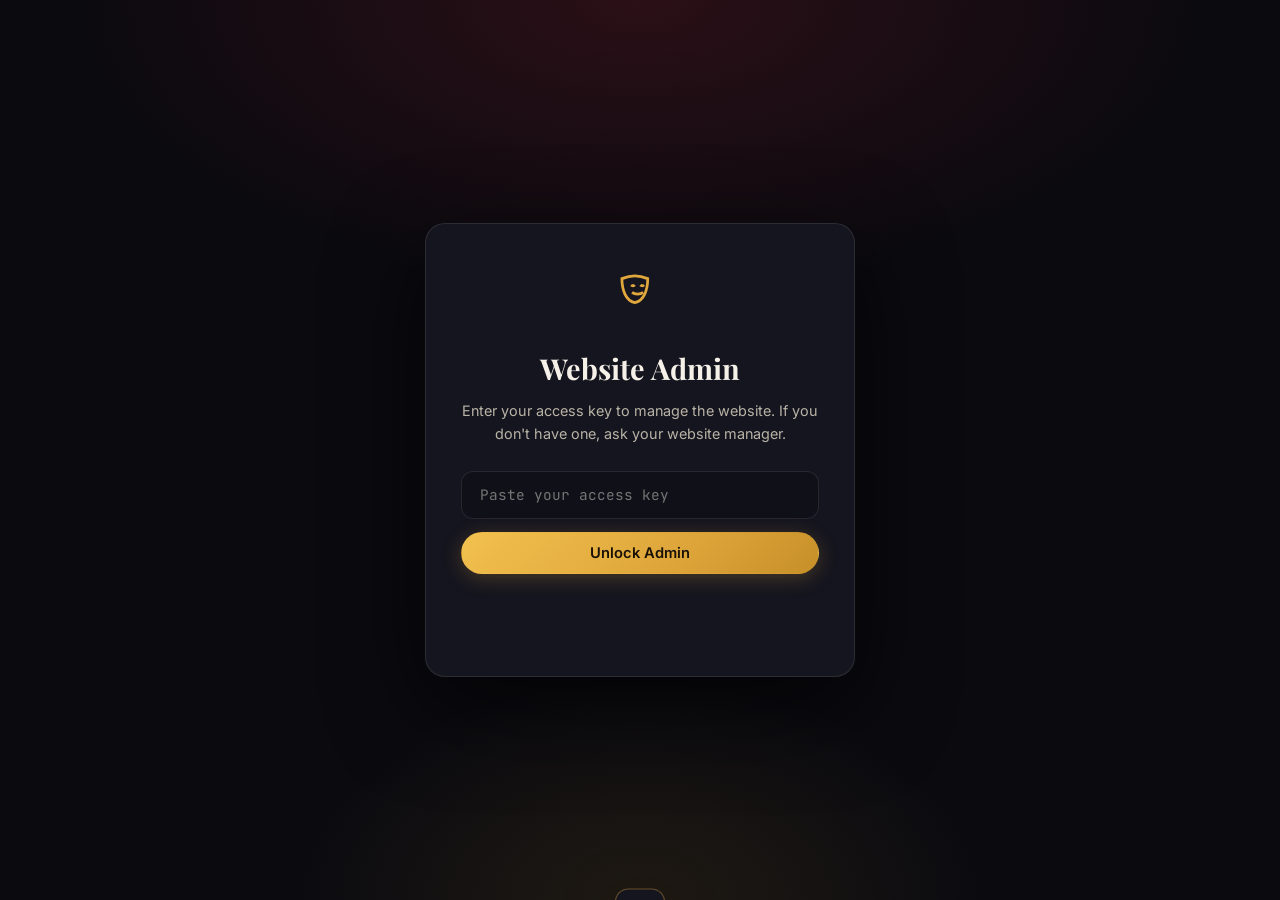
==== admin/index.html @ 000acc17 "Client admin panel, hero slider, and partner-link booking - /admin/: token-gated admin panel — edit " ====
<!DOCTYPE html>
<html lang="en">
<head>
  <meta charset="UTF-8" />
  <meta name="viewport" content="width=device-width, initial-scale=1" />
  <title>Admin — Rangmanch Theatre Co.</title>
  <meta name="robots" content="noindex, nofollow" />
  <link rel="preconnect" href="https://fonts.googleapis.com" />
  <link rel="preconnect" href="https://fonts.gstatic.com" crossorigin />
  <link href="https://fonts.googleapis.com/css2?family=Playfair+Display:wght@700;900&family=Inter:wght@400;500;600;700&family=JetBrains+Mono:wght@400;500&display=swap" rel="stylesheet" />
  <link rel="stylesheet" href="admin.css" />
  <link rel="icon" href="data:image/svg+xml,<svg xmlns='http://www.w3.org/2000/svg' viewBox='0 0 100 100'><text y='.9em' font-size='90'>🎛️</text></svg>" />
</head>
<body>

  <!-- ====== LOGIN GATE ====== -->
  <div class="gate" id="gate">
    <div class="gate__card">
      <svg class="gate__mask" viewBox="0 0 24 24" fill="none" stroke="currentColor" stroke-width="1.5" aria-hidden="true">
        <path d="M3 5c2.5-1 5-1.5 7-1.5S14.5 4 17 5c0 6-2 12-7 13C5 17 3 11 3 5Z" transform="translate(1.5 1.5) scale(.82)"/>
        <path d="M8 8.5c.5.5 1.5.5 2 0M13 8.5c.5.5 1.5.5 2 0M8.5 12.5c1.5 1.2 4.5 1.2 6 0" transform="translate(1.5 1.5) scale(.82)"/>
      </svg>
      <h1>Website Admin</h1>
      <p>Enter your access key to manage the website. If you don't have one, ask your website manager.</p>
      <form id="gateForm">
        <label class="sr-only" for="gateKey">Access key</label>
        <input type="password" id="gateKey" placeholder="Paste your access key" autocomplete="off" required />
        <button class="btn btn--gold" type="submit" id="gateBtn">Unlock Admin</button>
      </form>
      <p class="gate__error" id="gateError" role="alert"></p>
    </div>
  </div>

  <!-- ====== ADMIN APP ====== -->
  <div class="app" id="app" hidden>
    <header class="app__bar">
      <div class="app__brand">
        <svg viewBox="0 0 24 24" fill="none" stroke="currentColor" stroke-width="1.5" aria-hidden="true">
          <path d="M3 5c2.5-1 5-1.5 7-1.5S14.5 4 17 5c0 6-2 12-7 13C5 17 3 11 3 5Z" transform="translate(1.5 1.5) scale(.82)"/>
          <path d="M8 8.5c.5.5 1.5.5 2 0M13 8.5c.5.5 1.5.5 2 0M8.5 12.5c1.5 1.2 4.5 1.2 6 0" transform="translate(1.5 1.5) scale(.82)"/>
        </svg>
        <div>
          <strong>Website Admin</strong>
          <span>Rangmanch Theatre Co.</span>
        </div>
      </div>
      <div class="app__baractions">
        <a class="app__viewsite" href="../" target="_blank" rel="noopener">View site ↗</a>
        <button class="app__lock" id="lockBtn">Lock</button>
      </div>
    </header>

    <nav class="tabs" aria-label="Admin sections">
      <button class="tab is-active" data-tab="shows">🎭 Shows</button>
      <button class="tab" data-tab="hero">🖼️ Homepage Slider</button>
      <button class="tab" data-tab="gallery">📸 Gallery</button>
    </nav>

    <p class="deploy-note">Changes go live on the website in about a minute after saving.</p>

    <!-- SHOWS -->
    <section class="panel is-active" id="panel-shows">
      <div class="panel__head">
        <h2>Shows &amp; ticket links</h2>
        <button class="btn btn--ghost" id="addShowBtn">+ Add a show</button>
      </div>
      <div id="showsList"></div>
      <div class="savebar">
        <button class="btn btn--gold" id="saveShowsBtn">Save all shows</button>
        <span class="savebar__status" id="showsStatus" role="status"></span>
      </div>
    </section>

    <!-- HERO -->
    <section class="panel" id="panel-hero">
      <div class="panel__head">
        <h2>Homepage slider photos</h2>
        <label class="btn btn--gold upload-btn">
          Upload photos
          <input type="file" id="heroUpload" accept=".jpg,.jpeg,.png,.webp,.avif" multiple hidden />
        </label>
      </div>
      <p class="panel__hint">These full-screen photos rotate behind the homepage headline. Use wide, landscape photos of your productions — 3 to 5 great ones is perfect.</p>
      <div class="mediagrid" id="heroGrid"></div>
    </section>

    <!-- GALLERY -->
    <section class="panel" id="panel-gallery">
      <div class="panel__head">
        <h2>Gallery photos &amp; videos</h2>
        <label class="btn btn--gold upload-btn">
          Upload media
          <input type="file" id="galleryUpload" accept=".jpg,.jpeg,.png,.webp,.gif,.avif,.mp4,.webm,.m4v" multiple hidden />
        </label>
      </div>
      <p class="panel__hint">Photos and short video clips for the "From the Wings" gallery. The file name becomes the caption — e.g. <code>andha-yug-curtain-call.jpg</code> shows as "Andha yug curtain call". Keep videos under 25&nbsp;MB.</p>
      <div class="mediagrid" id="galleryGrid"></div>
    </section>
  </div>

  <div class="toast" id="toast" role="status"></div>

  <script src="app.js"></script>
</body>
</html>
---- admin/admin.css ----
/* Admin — Rangmanch Theatre Co. */

:root {
  --bg: #0a0a0f;
  --bg-card: #15151f;
  --bg-input: #101019;
  --ink: #f5f1e8;
  --ink-dim: #b9b3a6;
  --ink-faint: #7d7870;
  --gold: #e0a83c;
  --gold-bright: #f2c14e;
  --crimson: #8e1f2f;
  --line: rgba(245, 241, 232, 0.1);
  --font-display: "Playfair Display", Georgia, serif;
  --font-body: "Inter", -apple-system, sans-serif;
  --font-mono: "JetBrains Mono", monospace;
  --ease: cubic-bezier(0.22, 1, 0.36, 1);
}

* { margin: 0; padding: 0; box-sizing: border-box; }

body {
  background: var(--bg);
  color: var(--ink);
  font-family: var(--font-body);
  font-size: 16px;
  line-height: 1.6;
  min-height: 100svh;
  -webkit-font-smoothing: antialiased;
}

.sr-only { position: absolute; width: 1px; height: 1px; overflow: hidden; clip: rect(0 0 0 0); white-space: nowrap; }

.btn {
  display: inline-flex; align-items: center; justify-content: center; gap: 0.5rem;
  font-family: var(--font-body); font-weight: 600; font-size: 0.92rem;
  padding: 0.7rem 1.4rem; border-radius: 999px;
  border: 1px solid transparent; cursor: pointer; text-decoration: none;
  transition: transform 0.2s var(--ease), box-shadow 0.25s, border-color 0.2s, color 0.2s;
}
.btn:active { transform: scale(0.97); }
.btn:focus-visible { outline: 2px solid var(--gold-bright); outline-offset: 3px; }
.btn--gold {
  background: linear-gradient(135deg, var(--gold-bright), var(--gold) 55%, #c78f28);
  color: #1a1206;
  box-shadow: 0 4px 20px rgba(224, 168, 60, 0.25);
}
.btn--gold:hover { transform: translateY(-1px); box-shadow: 0 8px 30px rgba(224, 168, 60, 0.4); }
.btn--gold:disabled { opacity: 0.5; cursor: wait; transform: none; box-shadow: none; }
.btn--ghost { background: transparent; color: var(--ink); border-color: rgba(245,241,232,0.25); }
.btn--ghost:hover { border-color: var(--gold); color: var(--gold-bright); }

/* ---------- Gate ---------- */
.gate {
  min-height: 100svh; display: flex; align-items: center; justify-content: center;
  padding: 1.5rem;
  background:
    radial-gradient(ellipse 70% 50% at 50% 0%, rgba(142,31,47,0.25), transparent 65%),
    radial-gradient(ellipse 40% 35% at 50% 100%, rgba(224,168,60,0.1), transparent 70%),
    var(--bg);
}
.gate[hidden] { display: none; }
.gate__card {
  width: min(430px, 100%); text-align: center;
  background: var(--bg-card); border: 1px solid var(--line); border-radius: 20px;
  padding: 2.6rem 2.2rem;
  box-shadow: 0 30px 90px rgba(0,0,0,0.6);
}
.gate__mask { width: 54px; height: 54px; color: var(--gold); margin: 0 auto 1.1rem; }
.gate__card h1 { font-family: var(--font-display); font-size: 1.8rem; margin-bottom: 0.5rem; }
.gate__card > p { color: var(--ink-dim); font-size: 0.9rem; margin-bottom: 1.6rem; }
.gate__card form { display: grid; gap: 0.8rem; }
.gate__card input {
  background: var(--bg-input); border: 1px solid var(--line); border-radius: 12px;
  padding: 0.85rem 1.1rem; color: var(--ink);
  font-family: var(--font-mono); font-size: 0.9rem;
  transition: border-color 0.2s;
}
.gate__card input:focus { outline: none; border-color: var(--gold); }
.gate__error { color: #f28b82; font-size: 0.85rem; margin-top: 1rem; min-height: 1.3em; }

/* ---------- App bar ---------- */
.app { max-width: 1100px; margin: 0 auto; padding: 0 clamp(1rem, 3vw, 2rem) 4rem; }
.app[hidden] { display: none; }

.app__bar {
  display: flex; align-items: center; justify-content: space-between; gap: 1rem;
  padding: 1.3rem 0 1.1rem; border-bottom: 1px solid var(--line); margin-bottom: 1.4rem;
}
.app__brand { display: flex; align-items: center; gap: 0.75rem; }
.app__brand svg { width: 38px; height: 38px; color: var(--gold); }
.app__brand strong { display: block; font-family: var(--font-display); font-size: 1.15rem; line-height: 1.2; }
.app__brand span { font-family: var(--font-mono); font-size: 0.6rem; letter-spacing: 0.26em; text-transform: uppercase; color: var(--ink-faint); }
.app__baractions { display: flex; align-items: center; gap: 1.1rem; }
.app__viewsite { color: var(--ink-dim); font-size: 0.85rem; font-weight: 500; text-decoration: none; }
.app__viewsite:hover { color: var(--gold-bright); }
.app__lock {
  background: none; border: 1px solid var(--line); border-radius: 999px;
  color: var(--ink-faint); font-size: 0.8rem; font-weight: 500;
  padding: 0.4rem 1rem; cursor: pointer; transition: color 0.2s, border-color 0.2s;
}
.app__lock:hover { color: var(--crimson); border-color: var(--crimson); }

/* ---------- Tabs ---------- */
.tabs { display: flex; gap: 0.5rem; margin-bottom: 0.7rem; flex-wrap: wrap; }
.tab {
  background: transparent; border: 1px solid var(--line); border-radius: 999px;
  color: var(--ink-dim); font-family: var(--font-body); font-size: 0.92rem; font-weight: 500;
  padding: 0.55rem 1.2rem; cursor: pointer;
  transition: background 0.2s, color 0.2s, border-color 0.2s;
}
.tab:hover { color: var(--ink); border-color: rgba(245,241,232,0.3); }
.tab.is-active {
  background: rgba(224,168,60,0.14); border-color: rgba(224,168,60,0.5);
  color: var(--gold-bright);
}

.deploy-note {
  font-family: var(--font-mono); font-size: 0.68rem; letter-spacing: 0.12em;
  text-transform: uppercase; color: var(--ink-faint); margin-bottom: 1.8rem;
}

/* ---------- Panels ---------- */
.panel { display: none; }
.panel.is-active { display: block; }

.panel__head {
  display: flex; align-items: center; justify-content: space-between; gap: 1rem;
  margin-bottom: 0.6rem; flex-wrap: wrap;
}
.panel__head h2 { font-family: var(--font-display); font-size: 1.5rem; }
.panel__hint { color: var(--ink-faint); font-size: 0.86rem; margin-bottom: 1.4rem; max-width: 68ch; }
.panel__hint code {
  font-family: var(--font-mono); font-size: 0.78rem;
  background: var(--bg-card); border: 1px solid var(--line);
  padding: 0.05rem 0.35rem; border-radius: 5px;
}

.upload-btn { position: relative; overflow: hidden; }

/* ---------- Show editor ---------- */
.show-edit {
  background: var(--bg-card); border: 1px solid var(--line); border-radius: 16px;
  padding: 1.4rem 1.5rem; margin-bottom: 1.1rem;
}
.show-edit__top {
  display: flex; align-items: center; justify-content: space-between; gap: 1rem;
  margin-bottom: 1.1rem;
}
.show-edit__top h3 { font-family: var(--font-display); font-size: 1.15rem; color: var(--gold-bright); }
.show-edit__remove {
  background: none; border: none; color: var(--ink-faint); font-size: 0.8rem;
  cursor: pointer; text-decoration: underline; text-underline-offset: 3px;
}
.show-edit__remove:hover { color: #f28b82; }

.show-edit__grid { display: grid; grid-template-columns: repeat(2, 1fr); gap: 0.9rem 1.1rem; }
.field { display: grid; gap: 0.3rem; }
.field--full { grid-column: 1 / -1; }
.field label { font-size: 0.75rem; font-weight: 600; letter-spacing: 0.04em; color: var(--ink-dim); }
.field input, .field textarea, .field select {
  background: var(--bg-input); border: 1px solid var(--line); border-radius: 10px;
  padding: 0.6rem 0.85rem; color: var(--ink);
  font-family: var(--font-body); font-size: 0.9rem;
  transition: border-color 0.2s; width: 100%;
}
.field textarea { resize: vertical; min-height: 70px; }
.field input:focus, .field textarea:focus, .field select:focus { outline: none; border-color: var(--gold); }
.field--link input { font-family: var(--font-mono); font-size: 0.8rem; color: #9ecbff; }

.savebar { display: flex; align-items: center; gap: 1rem; margin-top: 1.4rem; flex-wrap: wrap; }
.savebar__status { font-size: 0.85rem; color: var(--gold-bright); }

/* ---------- Media grid ---------- */
.mediagrid {
  display: grid; grid-template-columns: repeat(auto-fill, minmax(180px, 1fr)); gap: 1rem;
}
.mediacard {
  background: var(--bg-card); border: 1px solid var(--line); border-radius: 14px;
  overflow: hidden; position: relative;
}
.mediacard__thumb {
  aspect-ratio: 16 / 10; background: #0d0d14; position: relative; overflow: hidden;
}
.mediacard__thumb img, .mediacard__thumb video {
  position: absolute; inset: 0; width: 100%; height: 100%; object-fit: cover;
}
.mediacard__thumb .isvideo {
  position: absolute; inset: 0; display: flex; align-items: center; justify-content: center;
  background: rgba(0,0,0,0.25); color: rgba(255,255,255,0.9); font-size: 1.6rem;
}
.mediacard__body { padding: 0.7rem 0.9rem 0.85rem; }
.mediacard__name {
  font-size: 0.8rem; color: var(--ink-dim); word-break: break-all;
  margin-bottom: 0.5rem; line-height: 1.4;
}
.mediacard__del {
  background: none; border: 1px solid var(--line); border-radius: 999px;
  color: var(--ink-faint); font-size: 0.72rem; font-weight: 600;
  padding: 0.3rem 0.8rem; cursor: pointer; transition: color 0.2s, border-color 0.2s;
}
.mediacard__del:hover:not(:disabled) { color: #f28b82; border-color: #f28b82; }
.mediacard__del:disabled { opacity: 0.5; cursor: wait; }

.mediagrid__empty, .mediagrid__loading {
  grid-column: 1 / -1; text-align: center; color: var(--ink-faint);
  padding: 3rem 1rem; border: 1px dashed var(--line); border-radius: 14px;
  font-size: 0.9rem;
}

/* ---------- Toast ---------- */
.toast {
  position: fixed; bottom: 1.6rem; left: 50%; z-index: 300;
  transform: translate(-50%, 150%);
  background: var(--bg-card); border: 1px solid rgba(224,168,60,0.4);
  color: var(--ink); border-radius: 999px;
  padding: 0.8rem 1.5rem; font-size: 0.88rem;
  box-shadow: 0 16px 50px rgba(0,0,0,0.6);
  transition: transform 0.4s var(--ease); pointer-events: none;
  max-width: min(92vw, 520px); text-align: center;
}
.toast.is-visible { transform: translate(-50%, 0); }
.toast.is-error { border-color: #f28b82; }

@media (max-width: 640px) {
  .show-edit__grid { grid-template-columns: 1fr; }
  .app__bar { flex-wrap: wrap; }
}
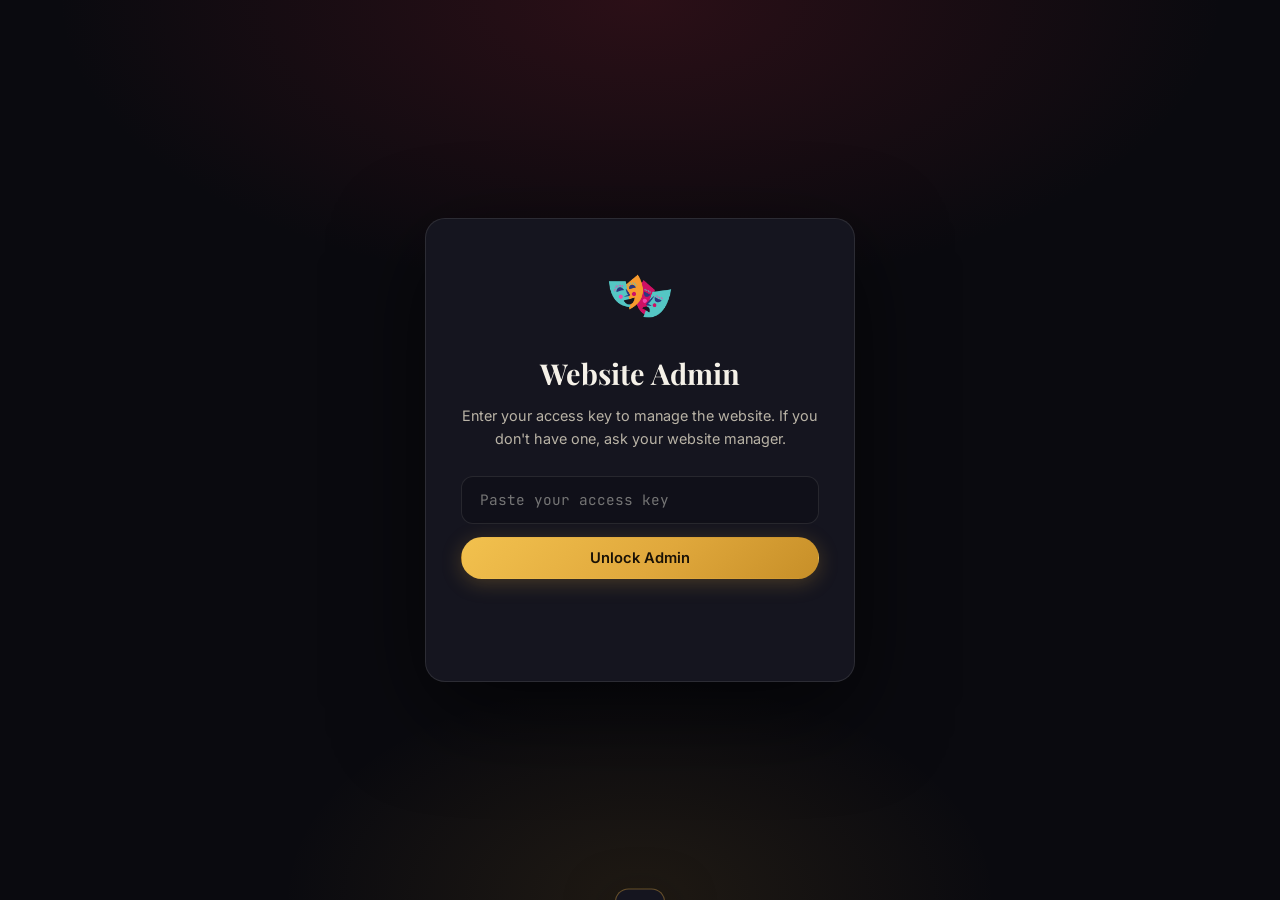
==== commit 444b982d: "Add real Areeso Theatre logo (masks mark) across site, admin, favicon Extract the colourful theatre-" ====
--- a/admin/index.html
+++ b/admin/index.html
@@ -3,23 +3,20 @@
 <head>
   <meta charset="UTF-8" />
   <meta name="viewport" content="width=device-width, initial-scale=1" />
-  <title>Admin — Rangmanch Theatre Co.</title>
+  <title>Admin — Areeso Theatre</title>
   <meta name="robots" content="noindex, nofollow" />
   <link rel="preconnect" href="https://fonts.googleapis.com" />
   <link rel="preconnect" href="https://fonts.gstatic.com" crossorigin />
   <link href="https://fonts.googleapis.com/css2?family=Playfair+Display:wght@700;900&family=Inter:wght@400;500;600;700&family=JetBrains+Mono:wght@400;500&display=swap" rel="stylesheet" />
   <link rel="stylesheet" href="admin.css" />
-  <link rel="icon" href="data:image/svg+xml,<svg xmlns='http://www.w3.org/2000/svg' viewBox='0 0 100 100'><text y='.9em' font-size='90'>🎛️</text></svg>" />
+  <link rel="icon" type="image/png" href="../images/favicon.png" />
 </head>
 <body>
 
   <!-- ====== LOGIN GATE ====== -->
   <div class="gate" id="gate">
     <div class="gate__card">
-      <svg class="gate__mask" viewBox="0 0 24 24" fill="none" stroke="currentColor" stroke-width="1.5" aria-hidden="true">
-        <path d="M3 5c2.5-1 5-1.5 7-1.5S14.5 4 17 5c0 6-2 12-7 13C5 17 3 11 3 5Z" transform="translate(1.5 1.5) scale(.82)"/>
-        <path d="M8 8.5c.5.5 1.5.5 2 0M13 8.5c.5.5 1.5.5 2 0M8.5 12.5c1.5 1.2 4.5 1.2 6 0" transform="translate(1.5 1.5) scale(.82)"/>
-      </svg>
+      <img class="gate__logo" src="../images/logo-mark.png" alt="Areeso Theatre" />
       <h1>Website Admin</h1>
       <p>Enter your access key to manage the website. If you don't have one, ask your website manager.</p>
       <form id="gateForm">
@@ -35,13 +32,10 @@
   <div class="app" id="app" hidden>
     <header class="app__bar">
       <div class="app__brand">
-        <svg viewBox="0 0 24 24" fill="none" stroke="currentColor" stroke-width="1.5" aria-hidden="true">
-          <path d="M3 5c2.5-1 5-1.5 7-1.5S14.5 4 17 5c0 6-2 12-7 13C5 17 3 11 3 5Z" transform="translate(1.5 1.5) scale(.82)"/>
-          <path d="M8 8.5c.5.5 1.5.5 2 0M13 8.5c.5.5 1.5.5 2 0M8.5 12.5c1.5 1.2 4.5 1.2 6 0" transform="translate(1.5 1.5) scale(.82)"/>
-        </svg>
+        <img class="app__logo" src="../images/logo-mark.png" alt="Areeso Theatre" />
         <div>
           <strong>Website Admin</strong>
-          <span>Rangmanch Theatre Co.</span>
+          <span>Areeso Theatre</span>
         </div>
       </div>
       <div class="app__baractions">
@@ -54,6 +48,8 @@
       <button class="tab is-active" data-tab="shows">🎭 Shows</button>
       <button class="tab" data-tab="hero">🖼️ Homepage Slider</button>
       <button class="tab" data-tab="gallery">📸 Gallery</button>
+      <button class="tab" data-tab="artists">👥 Artists</button>
+      <button class="tab" data-tab="productions">🎬 Productions</button>
     </nav>
 
     <p class="deploy-note">Changes go live on the website in about a minute after saving.</p>
@@ -96,6 +92,34 @@
       <p class="panel__hint">Photos and short video clips for the "From the Wings" gallery. The file name becomes the caption — e.g. <code>andha-yug-curtain-call.jpg</code> shows as "Andha yug curtain call". Keep videos under 25&nbsp;MB.</p>
       <div class="mediagrid" id="galleryGrid"></div>
     </section>
+
+    <!-- ARTISTS -->
+    <section class="panel" id="panel-artists">
+      <div class="panel__head">
+        <h2>Cast &amp; crew</h2>
+        <button class="btn btn--ghost" id="addArtistBtn">+ Add a person</button>
+      </div>
+      <p class="panel__hint">The first 4 people appear on the homepage; everyone appears on the Artists page. Drag the order by editing top-to-bottom — the list shows in this order.</p>
+      <div id="artistsList"></div>
+      <div class="savebar">
+        <button class="btn btn--gold" id="saveArtistsBtn">Save all artists</button>
+        <span class="savebar__status" id="artistsStatus" role="status"></span>
+      </div>
+    </section>
+
+    <!-- PRODUCTIONS -->
+    <section class="panel" id="panel-productions">
+      <div class="panel__head">
+        <h2>Productions / Journey</h2>
+        <button class="btn btn--ghost" id="addProductionBtn">+ Add a production</button>
+      </div>
+      <p class="panel__hint">Shown in the "Our Journey Begins" section on the homepage and on the Productions page. Add every show you stage — this list is your company's growing history.</p>
+      <div id="productionsList"></div>
+      <div class="savebar">
+        <button class="btn btn--gold" id="saveProductionsBtn">Save all productions</button>
+        <span class="savebar__status" id="productionsStatus" role="status"></span>
+      </div>
+    </section>
   </div>
 
   <div class="toast" id="toast" role="status"></div>
--- a/admin/admin.css
+++ b/admin/admin.css
@@ -1,4 +1,4 @@
-/* Admin — Rangmanch Theatre Co. */
+/* Admin — Areeso Theatre */
 
 :root {
   --bg: #0a0a0f;
@@ -67,6 +67,7 @@
   box-shadow: 0 30px 90px rgba(0,0,0,0.6);
 }
 .gate__mask { width: 54px; height: 54px; color: var(--gold); margin: 0 auto 1.1rem; }
+.gate__logo { width: 72px; height: 72px; object-fit: contain; margin: 0 auto 1.1rem; display: block; }
 .gate__card h1 { font-family: var(--font-display); font-size: 1.8rem; margin-bottom: 0.5rem; }
 .gate__card > p { color: var(--ink-dim); font-size: 0.9rem; margin-bottom: 1.6rem; }
 .gate__card form { display: grid; gap: 0.8rem; }
@@ -89,6 +90,7 @@
 }
 .app__brand { display: flex; align-items: center; gap: 0.75rem; }
 .app__brand svg { width: 38px; height: 38px; color: var(--gold); }
+.app__logo { width: 42px; height: 42px; object-fit: contain; flex-shrink: 0; }
 .app__brand strong { display: block; font-family: var(--font-display); font-size: 1.15rem; line-height: 1.2; }
 .app__brand span { font-family: var(--font-mono); font-size: 0.6rem; letter-spacing: 0.26em; text-transform: uppercase; color: var(--ink-faint); }
 .app__baractions { display: flex; align-items: center; gap: 1.1rem; }
@@ -153,6 +155,40 @@
   cursor: pointer; text-decoration: underline; text-underline-offset: 3px;
 }
 .show-edit__remove:hover { color: #f28b82; }
+
+.poster-row {
+  display: flex; align-items: center; gap: 1.1rem;
+  background: var(--bg-input); border: 1px solid var(--line); border-radius: 12px;
+  padding: 0.9rem 1rem; margin-bottom: 1.1rem; flex-wrap: wrap;
+}
+.poster-row__thumb {
+  width: 96px; height: 68px; border-radius: 8px; overflow: hidden;
+  background: #0a0a12; border: 1px dashed var(--line);
+  display: flex; align-items: center; justify-content: center;
+  color: var(--ink-faint); font-size: 0.68rem; text-align: center;
+  flex-shrink: 0;
+}
+.poster-row__thumb img { width: 100%; height: 100%; object-fit: cover; }
+.poster-row__info { display: grid; gap: 0.15rem; flex: 1; min-width: 220px; }
+.poster-row__info strong { font-size: 0.88rem; }
+.poster-row__info span { font-size: 0.78rem; color: var(--ink-faint); }
+.poster-row__btns { display: flex; align-items: center; gap: 1rem; margin-top: 0.5rem; }
+.poster-row__upload { padding: 0.45rem 1.1rem; font-size: 0.82rem; cursor: pointer; }
+
+.poster-row__thumb--round {
+  width: 68px; height: 68px; border-radius: 50%;
+}
+.poster-row__thumb--round img { border-radius: 50%; }
+
+.field--check {
+  display: flex; align-items: center; gap: 0.6rem;
+  padding: 0.55rem 0.2rem;
+}
+.field--check input[type="checkbox"] {
+  width: 18px; height: 18px; accent-color: var(--gold);
+  cursor: pointer; flex-shrink: 0;
+}
+.field--check label { cursor: pointer; font-size: 0.85rem; color: var(--ink); }
 
 .show-edit__grid { display: grid; grid-template-columns: repeat(2, 1fr); gap: 0.9rem 1.1rem; }
 .field { display: grid; gap: 0.3rem; }
